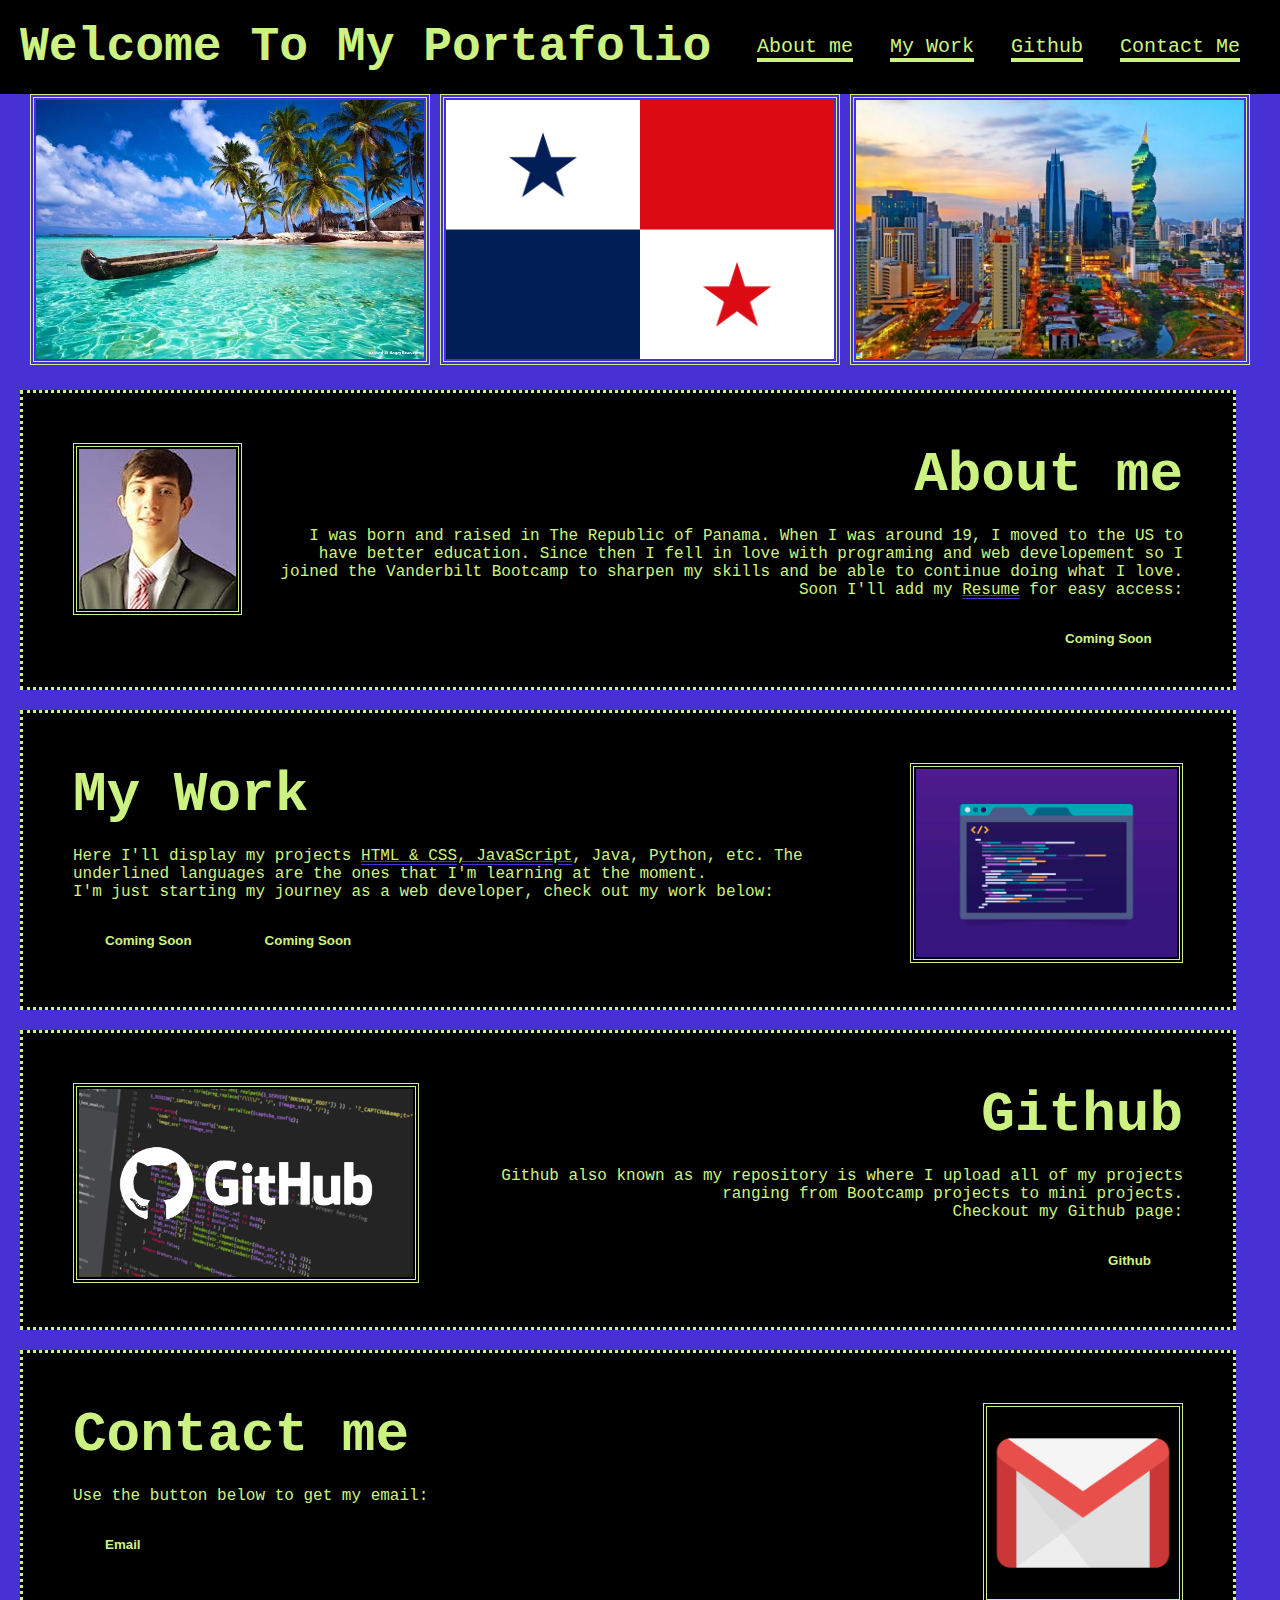
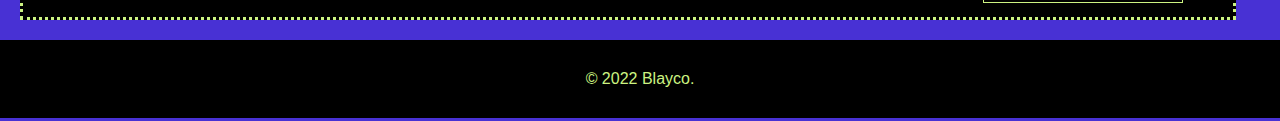
==== Index.html @ fefa93a5 "Fixed Contact nav link and added a added some test code to media Queiry" ====
<!DOCTYPE html>
<html lang="eng">

<head>
    <meta charset="UTF-8" />
    <meta name="viewport" content="width=device-width, initial-scale=1.0" />
    <title>Jose Blay's Portafolio</title>
    <!-- <link rel="stylesheet" href="./assets/css/reset.css" -->
    <link rel="stylesheet" href="./assets/css/styles.css" />
</head>

<body>
    <div class="top">
        <h1>Welcome To My Portafolio</h1>
        <div>
            <nav>
                <ul>
                    <li><a href="#aboutMe">About me</a></li>
                    <li><a href="#myWork">My Work</a></li>
                    <li><a href="#gitHub">Github</a></li>
                    <li><a href="#contact">Contact Me</a></li>
                </ul>
            </nav>   
        </div>
    </div>
    <div style="text-align: center;">
        <img src="./assets/images/Sanblas.jpeg" width="400">
        <img src="./assets/images/pty.png" width="400">
        <img src="./assets/images/city.jpeg" width="400">
    </div>
    <!--Resume-->
    <div class="content">
        <div id="aboutMe" class="aboutMe">
            <img src="./assets/images/hShot.jpg" class="float-left" />
            <h2>About me</h2>
            <p>
                I was born and raised in The Republic of Panama. When I was around 19, I moved to the US to have better education.
                Since then I fell in love with programing and web developement so I joined the Vanderbilt Bootcamp to sharpen my skills and be able to continue doing what I love.<br>
                Soon I'll add my <u class="underLine">Resume</u> for easy access:
            </p>
            <a href="#" target="_blank"><input type="button" value="Coming Soon"></a>
        </div> 

        <!--Work-->
        <div id="myWork" class="myWork">
            <img src="./assets/images/codeIMG.jpeg" alt="Work" class="float-right" />
            <h2>My Work</h2>
            <!--Im thinking of scrapping my work and just have my work be with gitHub as one-->
            <p>
                Here I'll display my projects <u class="underLine">HTML & CSS, JavaScript</u>, Java, Python, etc. The underlined languages are the ones that I'm learning at the moment.<br>
                I'm just starting my journey as a web developer, check out my work below:
            </p>
            <a href="#" target="_blank"><input type="button" value="Coming Soon"></a>
            <a href="#" target="_blank"><input type="button" value="Coming Soon"></a>
        </div>
   

        <!--gitHub-->
        <div id="gitHub" class="gitHub">
            <img src="./assets/images/githubIMG.jpeg" alt="Github logo" class="float-left" />
            <h2>Github</h2>
            <p>
                Github also known as my repository is where I upload all of my projects ranging from Bootcamp projects to mini projects.<br> 
                Checkout my Github page:
            </p>
            <a href="https://github.com/JBlay10" target="_blank"><input type="button" value="Github"></a>
        </div>

        <!--Contact Me-->
        <div id="contact" class="contact">
            <img src="./assets/images/gmail.png" alt="Gmail logo" class="float-right" />
            <h2>Contact me</h2>
            <p>Use the button below to get my email:</p>
            <a href="mailto:joseblay10@gmail.com" target="_blank"><input type="button" value="Email"></a>
        </div>
    </div>
    <div class="footer">
        <p>
            &copy; 2022 Blayco.
        </p>
    </div>



</body>

</html>
---- assets/css/styles.css ----
/* Green for text and blue for background */
:root{
    --blue: #4831D4;
    --green: #CCF381;
    --font: 'OCR A Std', monospace;
    --purple: #cf00ff;
}

*{
    box-sizing: border-box;
    padding: 0;
    margin: 0;
}

body {
    font-family: var(--font); 
   /* background-color: #AEADA3; */
   background-color: var(--blue);
}
img {
    border: 4px double var(--green);
    padding: 2px;
}

/* Header */
.top {
    padding: 20px;
    font-family: var(--font);
    background-color: black;
    color:  var(--green);
}

.top h1 {
    display: inline-block;
    font-size: 48px;
}

.top div {
    padding-top: 15px;
    margin-right: 20px;
    float: right;
    font-family: var(--font);
    font-size: 20px;
}

.top div nav ul {
    list-style-type: none;
}

.top div nav ul li {
    display: inline-block;
    margin-left: 25px;
    cursor: pointer;
    border-bottom: 4px solid var(--green);
}

.top div nav ul li:hover {
    border-bottom: 4px double var(--blue);
    cursor: pointer;
    border-left: 4px double var(--blue);
}

a {
    color: var(--green);
    text-decoration: none;
}

p{
    font-size: 16px;
}

input {
    max-width: 150px;
    max-height: 50px;
    border: 2px solid transparent;
    background-color: transparent;
    border-radius: 4px;
    box-shadow: inset 0 0 0 0 transparent;
    transition: ease-out .4s;
    color: var(--green);
    font-weight: bolder;
    margin-top: 17px;
    padding: 13px 30px;
}

input:hover {
    box-shadow: inset 150px 0 0 0 var(--green);
    border: 2px solid var(--green);
    color: var(--blue);
    cursor: pointer;
}

/* Below the header 


/* Floats are for the positioning of the images of content boxes */
.float-left {
    float: left;
    margin-right: 25px;
}

.float-right {
    float: right;
    margin-left: 25px;
}

.content {
    max-width: 95%; /* add 25% more if needed */
    display: inline-flexbox;
    margin-left: 20px;
}

/* Combined Resume with aboutme */
.aboutMe {
    margin-top: 20px;
    margin-bottom: 20px;
    text-align: right;
    padding: 50px;
    max-height: 300px;
    font-family: var(--font);
    border-style: dotted;
    border-width: 3px;
    border-color: var(--green);
    background-color: black;
    color: var(--green);
}

.aboutMe h2 {
    margin-bottom: 20px;
    font-size: 56px;
    text-align: right;
}

.aboutMe img {
    max-height: 200px;
}

/* My Work */
.myWork {
    margin-bottom: 20px;
    text-align: left;
    padding: 50px;
    max-height: 300px;
    font-family: var(--font);
    background-color: var(--blue);
    background-color: black;
    color: var(--green);
    border-style: dotted;
    border-width: 3px;
    border-color: var(--green);
}

.myWork h2 {
    margin-bottom: 20px;
    font-size: 56px;
}

.myWork img{
    max-height: 200px;
}

/* Github */
.gitHub {
    margin-bottom: 20px;
    text-align: right;
    padding: 50px;
    max-height: 300px;
    font-family: var(--font);
    background-color: black;
    color: var(--green);
    border-style: dotted;
    border-width: 3px;
    border-color: var(--green);
}

.gitHub h2 {
    margin-bottom: 20px;
    font-size: 56px;
}

.gitHub img {
    max-height: 200px;
}

/* Ways to Contact me */
.contact {
    margin-bottom: 20px;
    padding: 50px;
    max-height: 300px;
    font-family: var(--font);
    background-color: black;
    color: var(--green);
    border-style: dotted;
    border-width: 3px;
    border-color: var(--green);
}

.contact h2 {
    margin-bottom: 20px;
    font-size: 56px;
}

.contact img {
    max-height: 200px;
}

/* Footer */
.footer {
    padding: 30px;
    clear: both;
    font-family: 'Trebuchet MS', 'Lucida Sans Unicode', 'Lucida Grande', 'Lucida Sans', Arial, sans-serif;
    text-align: center;
    background-color: black;
    color: var(--green);
}

footer h2 {
    font-size: 20px;
}

.underLine {
    text-decoration-line: underline;
    text-decoration-style: double;
    text-decoration-color: var(--blue);
}

@media screen and (min-width: 400px) and (max-width: 782px) {
    body {
        font-size: 20px;
    }

    .content {
        min-width: 25%; /* add 25% more if needed */
        display: inline-flexbox;
        margin-left: 20px;
    }

   /* .contact img {
        max-height: 100px;
    }
    */
}
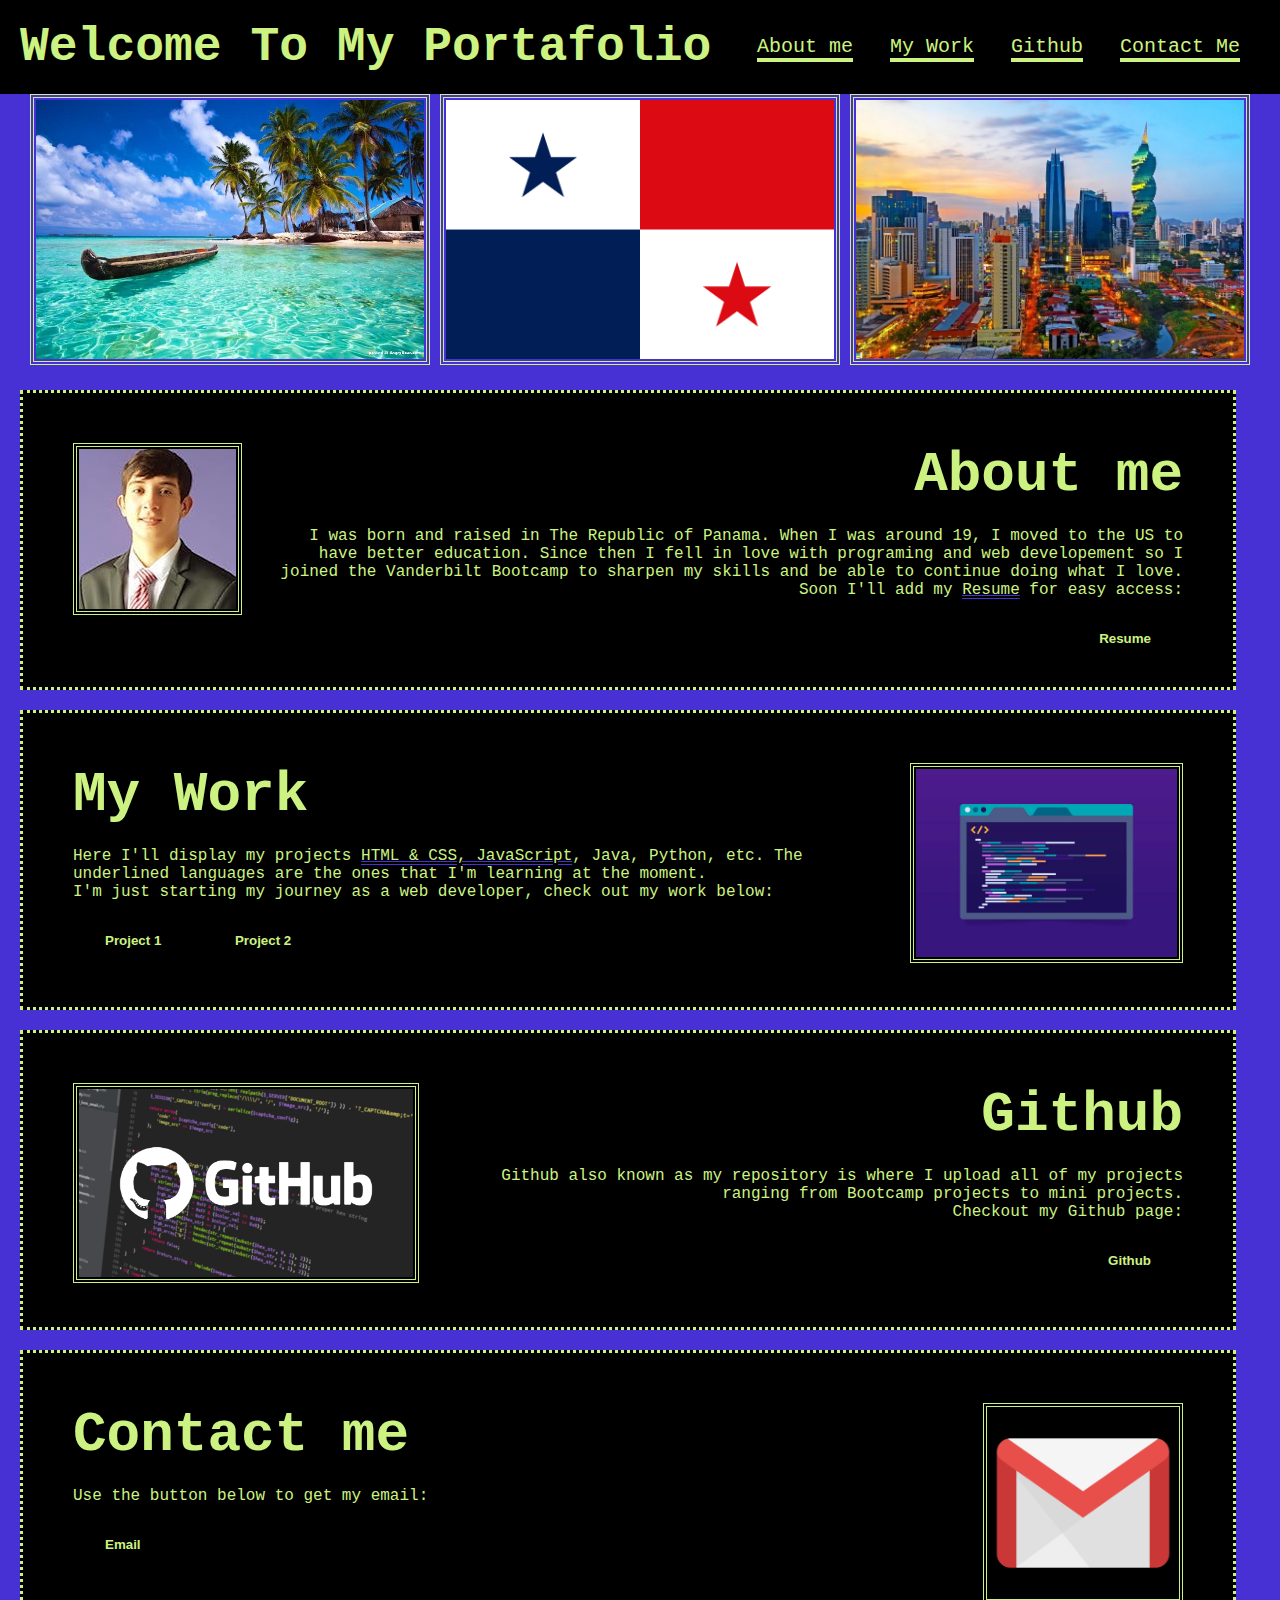
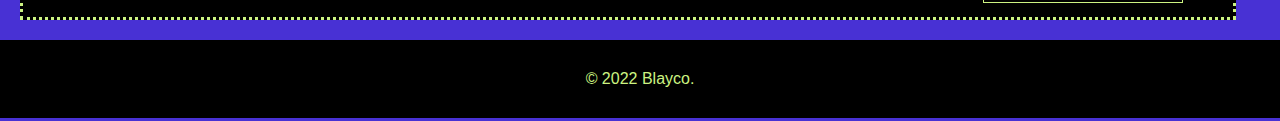
==== commit cc998b3a: "Add placeholders for Project 1, 2 and Resume" ====
--- a/Index.html
+++ b/Index.html
@@ -38,7 +38,8 @@
                 Since then I fell in love with programing and web developement so I joined the Vanderbilt Bootcamp to sharpen my skills and be able to continue doing what I love.<br>
                 Soon I'll add my <u class="underLine">Resume</u> for easy access:
             </p>
-            <a href="#" target="_blank"><input type="button" value="Coming Soon"></a>
+            <!--Add href="#" for resume link-->
+            <a target="_blank"><input type="button" value="Resume"></a>
         </div> 
 
         <!--Work-->
@@ -50,8 +51,9 @@
                 Here I'll display my projects <u class="underLine">HTML & CSS, JavaScript</u>, Java, Python, etc. The underlined languages are the ones that I'm learning at the moment.<br>
                 I'm just starting my journey as a web developer, check out my work below:
             </p>
-            <a href="#" target="_blank"><input type="button" value="Coming Soon"></a>
-            <a href="#" target="_blank"><input type="button" value="Coming Soon"></a>
+            <!--Add href="#" when adding back the link for the projects-->
+            <a target="_blank"><input type="button" value="Project 1"></a>
+            <a target="_blank"><input type="button" value="Project 2"></a>
         </div>
    
 
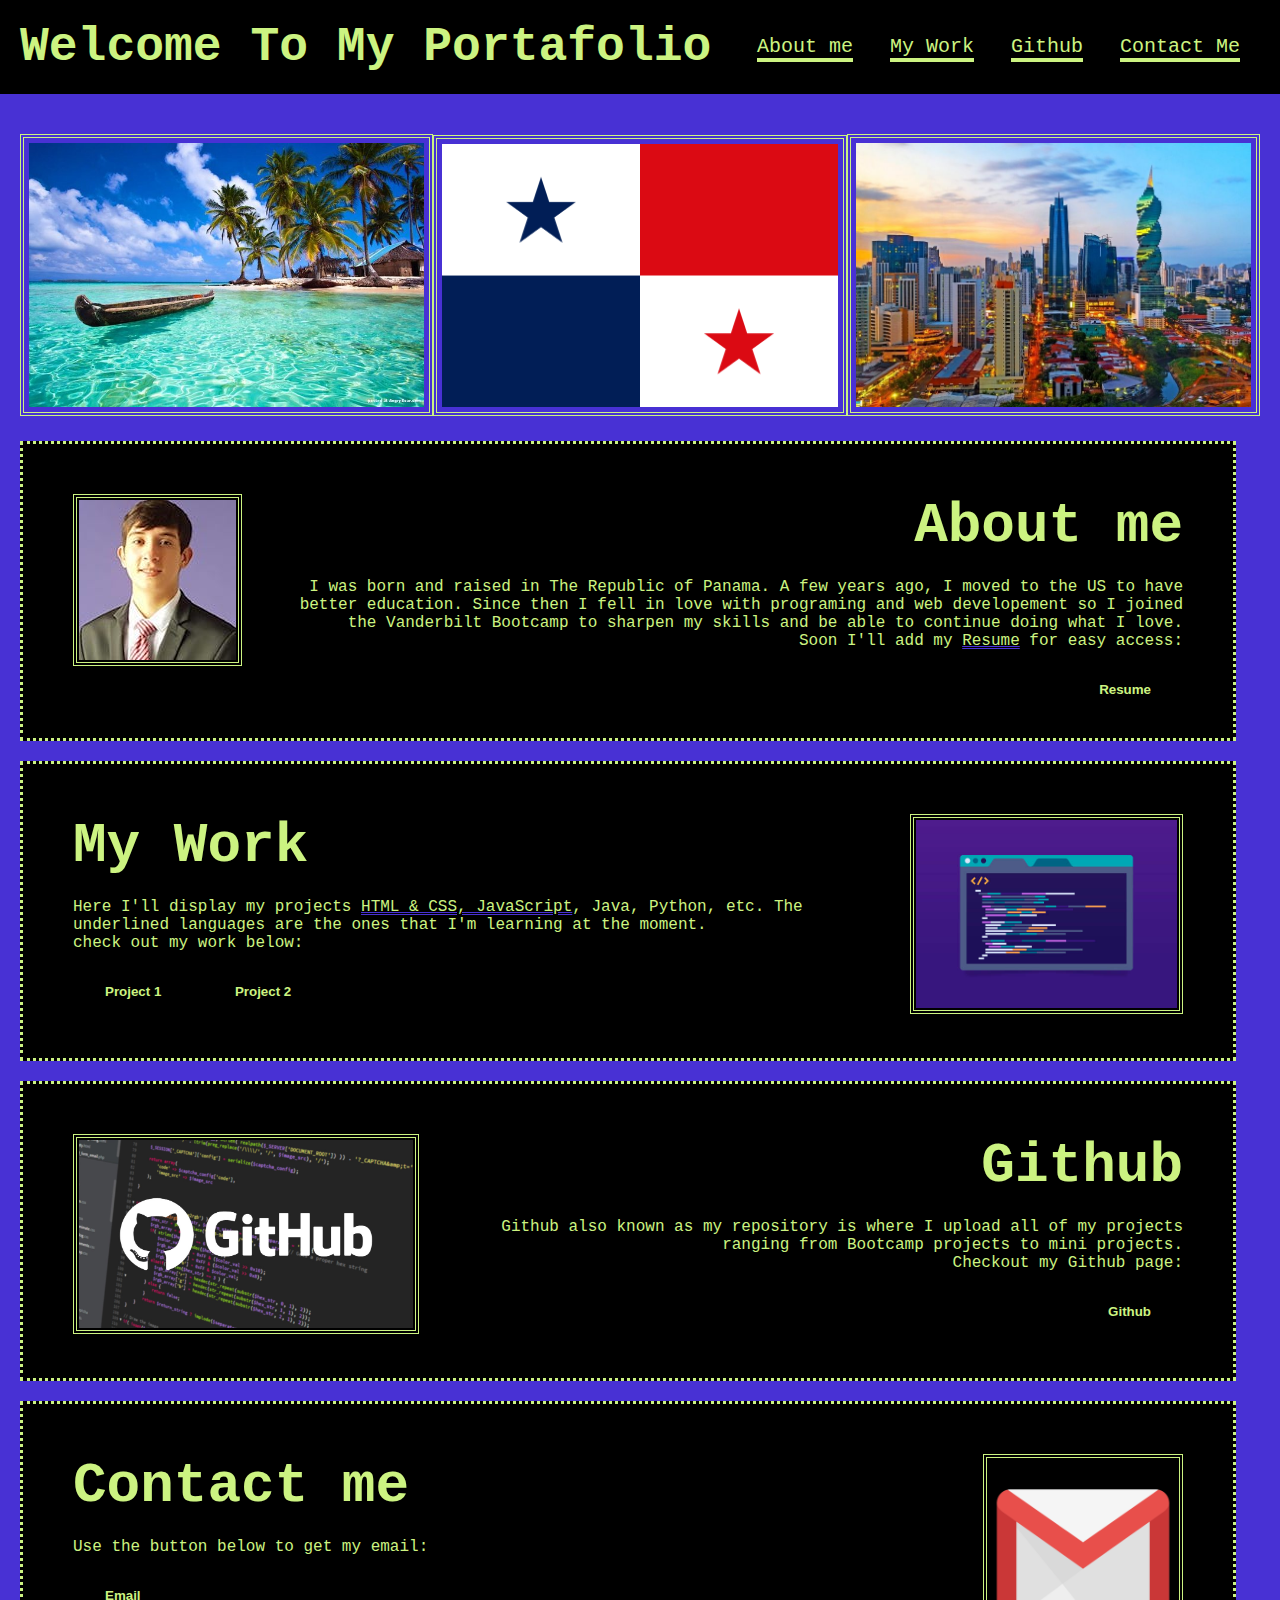
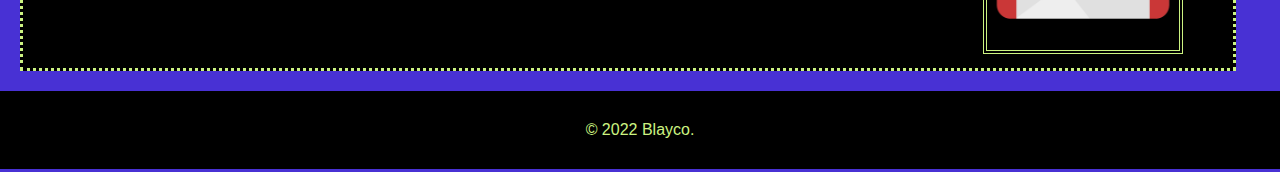
==== commit 3f553456: "Added a class to make imgs responsive and CSS finished media queiry for small devices, made display " ====
--- a/Index.html
+++ b/Index.html
@@ -23,18 +23,19 @@
             </nav>   
         </div>
     </div>
-    <div style="text-align: center;">
-        <img src="./assets/images/Sanblas.jpeg" width="400">
-        <img src="./assets/images/pty.png" width="400">
-        <img src="./assets/images/city.jpeg" width="400">
+<!--________________ Below Header Images __________________-->
+    <div class="responsive">
+        <img src="./assets/images/Sanblas.jpeg" alt="San Blas">
+        <img src="./assets/images/pty.png" alt="PTY Flag">
+        <img src="./assets/images/city.jpeg" alt="PTY city"> 
     </div>
-    <!--Resume-->
+    <!--_________________ Resume ________________________-->
     <div class="content">
         <div id="aboutMe" class="aboutMe">
             <img src="./assets/images/hShot.jpg" class="float-left" />
             <h2>About me</h2>
             <p>
-                I was born and raised in The Republic of Panama. When I was around 19, I moved to the US to have better education.
+                I was born and raised in The Republic of Panama. A few years ago, I moved to the US to have better education.
                 Since then I fell in love with programing and web developement so I joined the Vanderbilt Bootcamp to sharpen my skills and be able to continue doing what I love.<br>
                 Soon I'll add my <u class="underLine">Resume</u> for easy access:
             </p>
@@ -49,7 +50,7 @@
             <!--Im thinking of scrapping my work and just have my work be with gitHub as one-->
             <p>
                 Here I'll display my projects <u class="underLine">HTML & CSS, JavaScript</u>, Java, Python, etc. The underlined languages are the ones that I'm learning at the moment.<br>
-                I'm just starting my journey as a web developer, check out my work below:
+                check out my work below:
             </p>
             <!--Add href="#" when adding back the link for the projects-->
             <a target="_blank"><input type="button" value="Project 1"></a>
--- a/assets/css/styles.css
+++ b/assets/css/styles.css
@@ -17,6 +17,7 @@
    /* background-color: #AEADA3; */
    background-color: var(--blue);
 }
+
 img {
     border: 4px double var(--green);
     padding: 2px;
@@ -31,7 +32,7 @@
 }
 
 .top h1 {
-    display: inline-block;
+    display: inline-flex;
     font-size: 48px;
 }
 
@@ -48,7 +49,7 @@
 }
 
 .top div nav ul li {
-    display: inline-block;
+    display: inline-flex;
     margin-left: 25px;
     cursor: pointer;
     border-bottom: 4px solid var(--green);
@@ -90,7 +91,20 @@
     cursor: pointer;
 }
 
-/* Below the header 
+/* Below the header */
+.responsive {
+    padding: 0px 20px;
+    display: inline-table;
+    margin-top: 20px;
+}
+
+.responsive img {
+    margin-top: 20px;
+    padding: 5px;
+    max-width: 33.33%;
+    max-height: auto;
+  /*  display: inline-table; */
+}
 
 
 /* Floats are for the positioning of the images of content boxes */
@@ -226,8 +240,82 @@
 
 @media screen and (min-width: 400px) and (max-width: 782px) {
     body {
-        font-size: 20px;
-    }
+        /*
+        
+        */
+    }
+
+    p{
+        font-size: 13px;
+    }
+/*-------------- Buttons ------------*/
+
+/*--------- Floats ------------------*/
+    .float-left {
+        float: left;
+        margin-right: 25px;
+    }
+
+    .float-right {
+        float: right;
+        margin-left: 25px;
+    }
+
+/*----------- Home Display IMGs --------------*/
+    .responsive {
+        padding: 0px 20px;
+        display: inline-table;
+        margin-top: 20px;
+    }
+
+    .responsive img {
+        max-width: 33.33%;
+       /* max-height: auto;
+        text-align: center; 
+        max-width: 50%;*/
+        max-height: auto;
+    }
+
+/*----------- Header --------------*/
+    .top {
+    padding: 20px;
+    font-family: var(--font);
+    background-color: black;
+    color:  var(--green);
+    display: flex;
+    flex-direction: column;
+    align-items: center;
+    }
+
+    .top h1 {
+        font-size: 25px;
+    }
+
+    .top div {
+        padding-top: 15px;
+        margin-right: 20px;
+        margin-top: 10px;
+        float: right;
+        font-family: var(--font);
+        font-size: 10px;
+    }
+
+    .top div nav ul {
+        list-style-type: none;
+    }
+
+    .top div nav ul li {
+        margin-left: 25px;
+        cursor: pointer;
+        border-bottom: 4px solid var(--green);
+    }
+
+    .top div nav ul li:hover {
+        border-bottom: 4px double var(--blue);
+        cursor: pointer;
+        border-left: 4px double var(--blue);
+    }
+
 
     .content {
         min-width: 25%; /* add 25% more if needed */
@@ -235,9 +323,99 @@
         margin-left: 20px;
     }
 
-   /* .contact img {
+    /*-------- About me ------------*/
+    .aboutMe {
+        margin-bottom: 20px;
+        text-align: right;
+        padding: 25px;
+        min-height: 150px;
+        font-family: var(--font);
+        background-color: black;
+        color: var(--green);
+        border-style: dotted;
+        border-width: 3px;
+        border-color: var(--green);
+    }
+
+    .aboutMe h2 {
+        margin-bottom: 20px;
+        font-size: 20px;
+    }
+
+    .aboutMe img {
+        max-height: 130px;
+    }
+
+    /*-------------- My Work -----------------*/
+    .myWork {
+        margin-bottom: 20px;
+        text-align: justify;
+        padding: 25px;
+        min-height: 150px;
+        font-family: var(--font);
+        background-color: black;
+        color: var(--green);
+        border-style: dotted;
+        border-width: 3px;
+        border-color: var(--green);
+    }
+    
+    .myWork h2 {
+        margin-bottom: 20px;
+        font-size: 20px;
+    }
+    
+
+    .myWork img {
         max-height: 100px;
     }
-    */
-}
-
+
+    /*------------ Github ------------------*/
+    .gitHub {
+        margin-bottom: 20px;
+        text-align: right;
+        padding: 25px;
+        min-height: 150px;
+        font-family: var(--font);
+        background-color: black;
+        color: var(--green);
+        border-style: dotted;
+        border-width: 3px;
+        border-color: var(--green);
+    }
+
+    .gitHub h2 {
+        margin-bottom: 20px;
+        font-size: 20px;
+    }
+
+    .gitHub img {
+        max-height: 100px;
+    }
+
+    /*------------- Ways to Contact me --------*/
+    .contact {
+        margin-bottom: 20px;
+        padding: 25px;
+        min-height: 150px;
+        font-family: var(--font);
+        background-color: black;
+        color: var(--green);
+        border-style: dotted;
+        border-width: 3px;
+        border-color: var(--green);
+    }
+    
+    .contact h2 {
+        margin-bottom: 20px;
+        font-size: 20px;
+    }
+    
+
+    .contact img {
+        max-height: 100px;
+    }
+    
+
+}
+
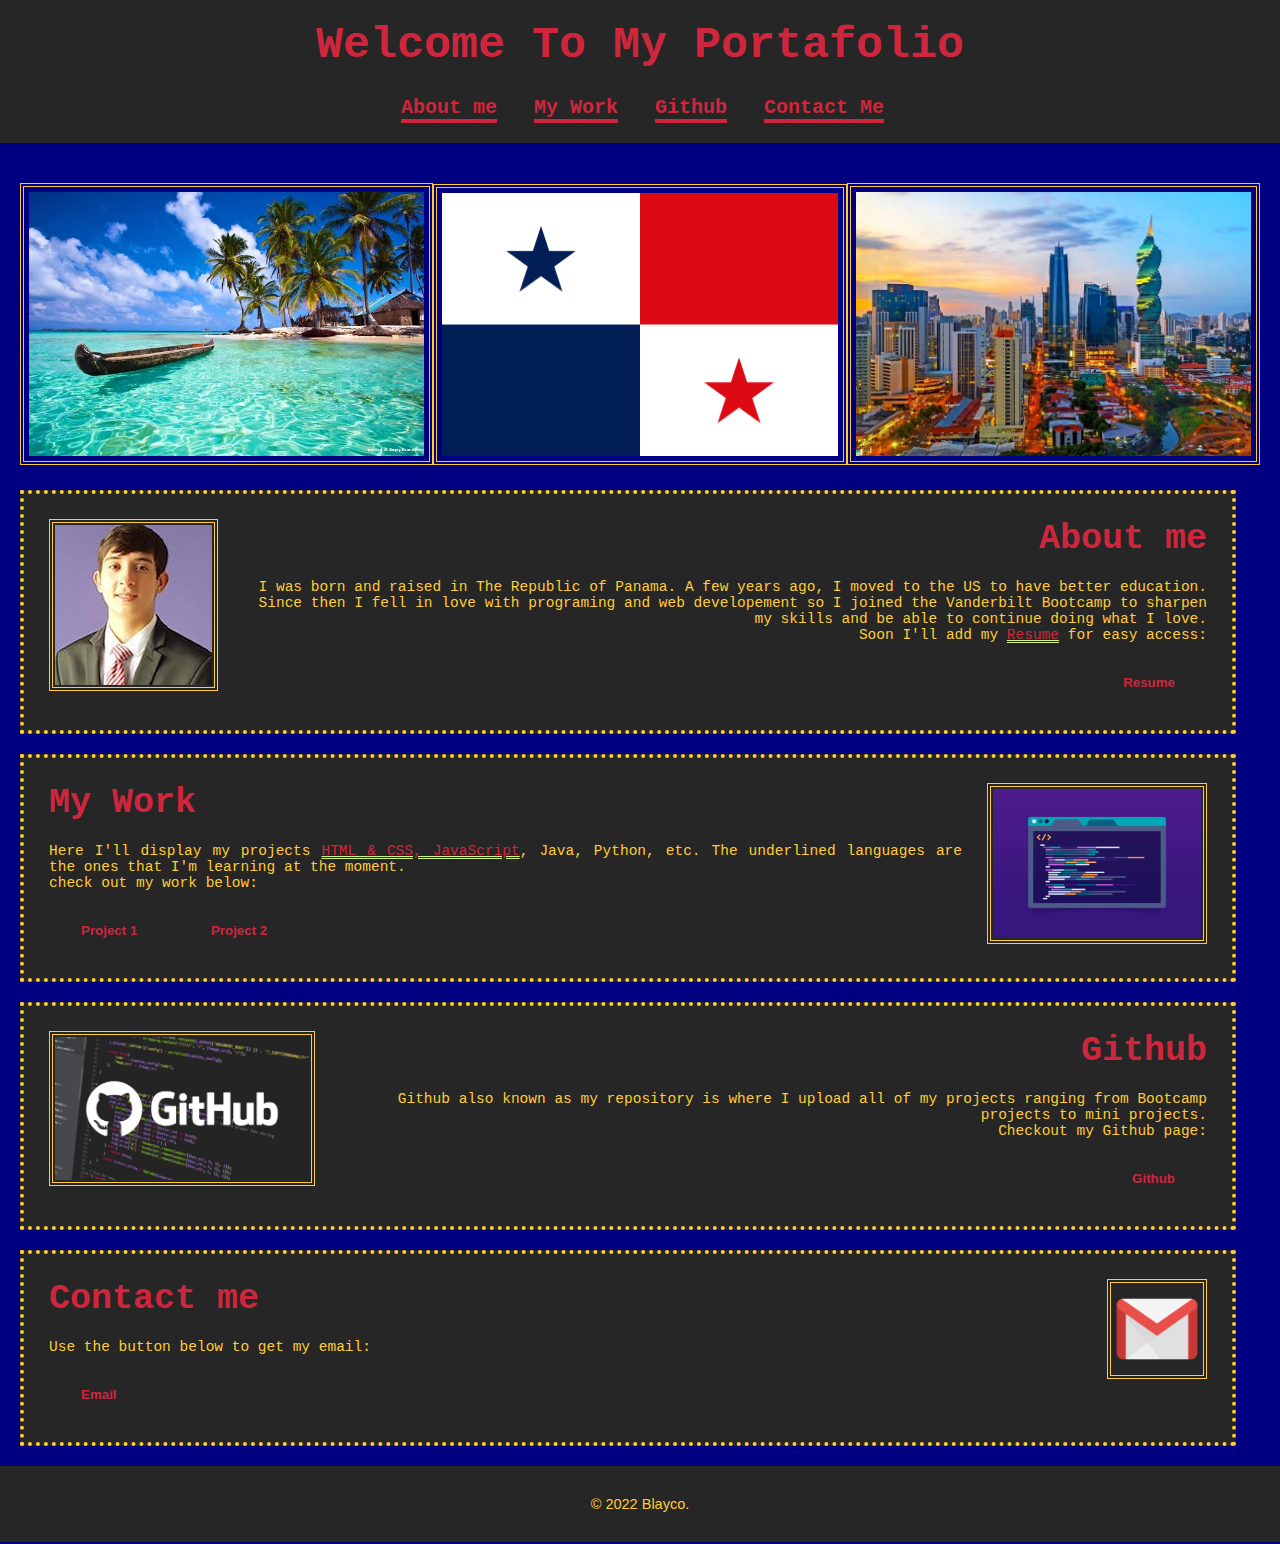
==== commit b548accf: "Project 1 url clickable" ====
--- a/Index.html
+++ b/Index.html
@@ -53,7 +53,7 @@
                 check out my work below:
             </p>
             <!--Add href="#" when adding back the link for the projects-->
-            <a target="_blank"><input type="button" value="Project 1"></a>
+            <a href="https://tierney03.github.io/OneStop/" target="_blank"><input type="button" value="Project 1"></a>
             <a target="_blank"><input type="button" value="Project 2"></a>
         </div>
    
--- a/assets/css/styles.css
+++ b/assets/css/styles.css
@@ -4,6 +4,10 @@
     --green: #CCF381;
     --font: 'OCR A Std', monospace;
     --purple: #cf00ff;
+    --darkSmoke: #262626;
+    --sun: #FFCC33;
+    --red: #D0263D;
+    --Darkblue: #000080;
 }
 
 *{
@@ -248,7 +252,6 @@
     p{
         font-size: 13px;
     }
-/*-------------- Buttons ------------*/
 
 /*--------- Floats ------------------*/
     .float-left {
@@ -288,7 +291,7 @@
     }
 
     .top h1 {
-        font-size: 25px;
+        font-size: 28px;
     }
 
     .top div {
@@ -297,7 +300,7 @@
         margin-top: 10px;
         float: right;
         font-family: var(--font);
-        font-size: 10px;
+        font-size: 15px;
     }
 
     .top div nav ul {
@@ -316,11 +319,12 @@
         border-left: 4px double var(--blue);
     }
 
-
+/*----------- Main content ----------- */
     .content {
-        min-width: 25%; /* add 25% more if needed */
+        min-width: 30%; /* add 25% more if needed */
         display: inline-flexbox;
         margin-left: 20px;
+        margin-right: 20px;
     }
 
     /*-------- About me ------------*/
@@ -343,7 +347,7 @@
     }
 
     .aboutMe img {
-        max-height: 130px;
+        max-height: 125px;
     }
 
     /*-------------- My Work -----------------*/
@@ -419,3 +423,244 @@
 
 }
 
+@media screen and (min-width: 782px) and (max-width: 1339px) {
+    body {
+        background-color: #000080;
+    }
+    
+    p{
+        font-size: 14.5px;
+        color: var(--sun);
+    }
+
+    a {
+        color: var(--red);
+        font-weight: bold;
+    }
+    img {
+        border: 4px double var(--sun);
+        padding: 2px;
+    }
+
+    u {
+        color: var(--red);
+    }
+
+    h2 {
+        color: var(--red);
+    }
+
+/*-------------- Buttons ------------*/
+    input {
+        max-width: 150px;
+        max-height: 50px;
+        border: 2px solid transparent;
+        background-color: transparent;
+        border-radius: 4px;
+        box-shadow: inset 0 0 0 0 transparent;
+        transition: ease-out .4s;
+        color: var(--red);
+        font-weight: bolder;
+        margin-top: 17px;
+        padding: 13px 30px;
+    }
+    
+    input:hover {
+        box-shadow: inset 150px 0 0 0 var(--red);
+        border: 2px solid var(--red);
+        color: var(--sun);
+        cursor: pointer;
+    }
+
+/*--------- Floats ------------------*/
+    .float-left {
+        float: left;
+        margin-right: 25px;
+    }
+
+    .float-right {
+        float: right;
+        margin-left: 25px;
+    }
+
+/*----------- Home Display IMGs --------------*/
+    .responsive {
+        padding: 0px 20px;
+        display: inline-table;
+        margin-top: 20px;
+    }
+
+    .responsive img {
+        max-width: 33.33%;
+        max-height: auto;
+    }
+
+/*----------- Header --------------*/
+    .top {
+    padding: 20px;
+    font-family: var(--font);
+    background-color: var(--darkSmoke);
+    color:  var(--red);
+    display: flex;
+    flex-direction: column;
+    align-items: center;
+    }
+
+    .top h1 {
+        font-size: 45px;
+    }
+
+    .top div {
+        padding-top: 15px;
+        margin-right: 20px;
+        margin-top: 10px;
+        float: right;
+        font-family: var(--font);
+        font-size: 20px;
+    }
+
+    .top div nav ul {
+        list-style-type: none;
+    }
+
+    .top div nav ul li {
+        margin-left: 25px;
+        cursor: pointer;
+        border-bottom: 4px solid var(--red);
+    }
+
+    .top div nav ul li:hover {
+        border-bottom: 4px double var(--sun);
+        cursor: pointer;
+        border-left: 4px double var(--sun);
+    }
+
+/*----------- Main content ----------- */
+    .content {
+        min-width: 30%; /* add 25% more if needed */
+        display: inline-flexbox;
+        margin-left: 20px;
+        margin-right: 20px;
+    }
+
+    /*-------- About me ------------*/
+    .aboutMe {
+        margin-bottom: 20px;
+        text-align: right;
+        padding: 25px;
+        min-height: 150px;
+        font-family: var(--font);
+        background-color: var(--darkSmoke);
+        color: var(--sun);
+        border-style: dotted;
+        border-width: 4px;
+        border-color: var(--sun);
+    }
+
+    .aboutMe h2 {
+        margin-bottom: 20px;
+        font-size: 35px; 
+
+    }
+
+    .aboutMe img {
+      /*  max-height: 130px; */
+        max-width: 19%;
+        max-height: auto;
+    }
+
+    /*-------------- My Work -----------------*/
+    .myWork {
+        margin-bottom: 20px;
+        text-align: justify;
+        padding: 25px;
+        min-height: 150px;
+        font-family: var(--font);
+        background-color: var(--darkSmoke);
+        color: var(--red);
+        border-style: dotted;
+        border-width: 4px;
+        border-color: var(--sun);
+    }
+    
+    .myWork h2 {
+        margin-bottom: 20px;
+        font-size: 35px;
+    }
+    
+
+    .myWork img {
+        /* max-height: 100px; */
+        max-width: 19%;
+        max-height: auto;
+
+    }
+
+    /*------------ Github ------------------*/
+    .gitHub {
+        margin-bottom: 20px;
+        text-align: right;
+        padding: 25px;
+        min-height: 150px;
+        font-family: var(--font);
+        background-color: var(--darkSmoke);
+        color: var(--green);
+        border-style: dotted;
+        border-width: 4px;
+        border-color: var(--sun);
+    }
+
+    .gitHub h2 {
+        margin-bottom: 20px;
+        font-size: 35px;
+    }
+
+    .gitHub img {
+        max-width: 23%;
+        max-height: auto;
+    }
+
+    /*------------- Ways to Contact me --------*/
+    .contact {
+        margin-bottom: 20px;
+        padding: 25px;
+        min-height: 150px;
+        font-family: var(--font);
+        background-color: var(--darkSmoke);
+        color: var(--red);
+        border-style: dotted;
+        border-width: 4px;
+        border-color: var(--sun);
+    }
+    
+    .contact h2 {
+        margin-bottom: 20px;
+        font-size: 35px;
+    }
+    
+
+    .contact img {
+        max-height: 100px;
+    }
+    
+    /* Footer */
+    .footer {
+        padding: 30px;
+        clear: both;
+        font-family: 'Trebuchet MS', 'Lucida Sans Unicode', 'Lucida Grande', 'Lucida Sans', Arial, sans-serif;
+        text-align: center;
+        background-color: var(--darkSmoke);
+        color: var(--red);
+    }
+
+    footer h2 {
+        font-size: 20px;
+    }
+
+    .underLine {
+        text-decoration-line: underline;
+        text-decoration-style: double;
+        text-decoration-color: var(--green);
+    }
+
+}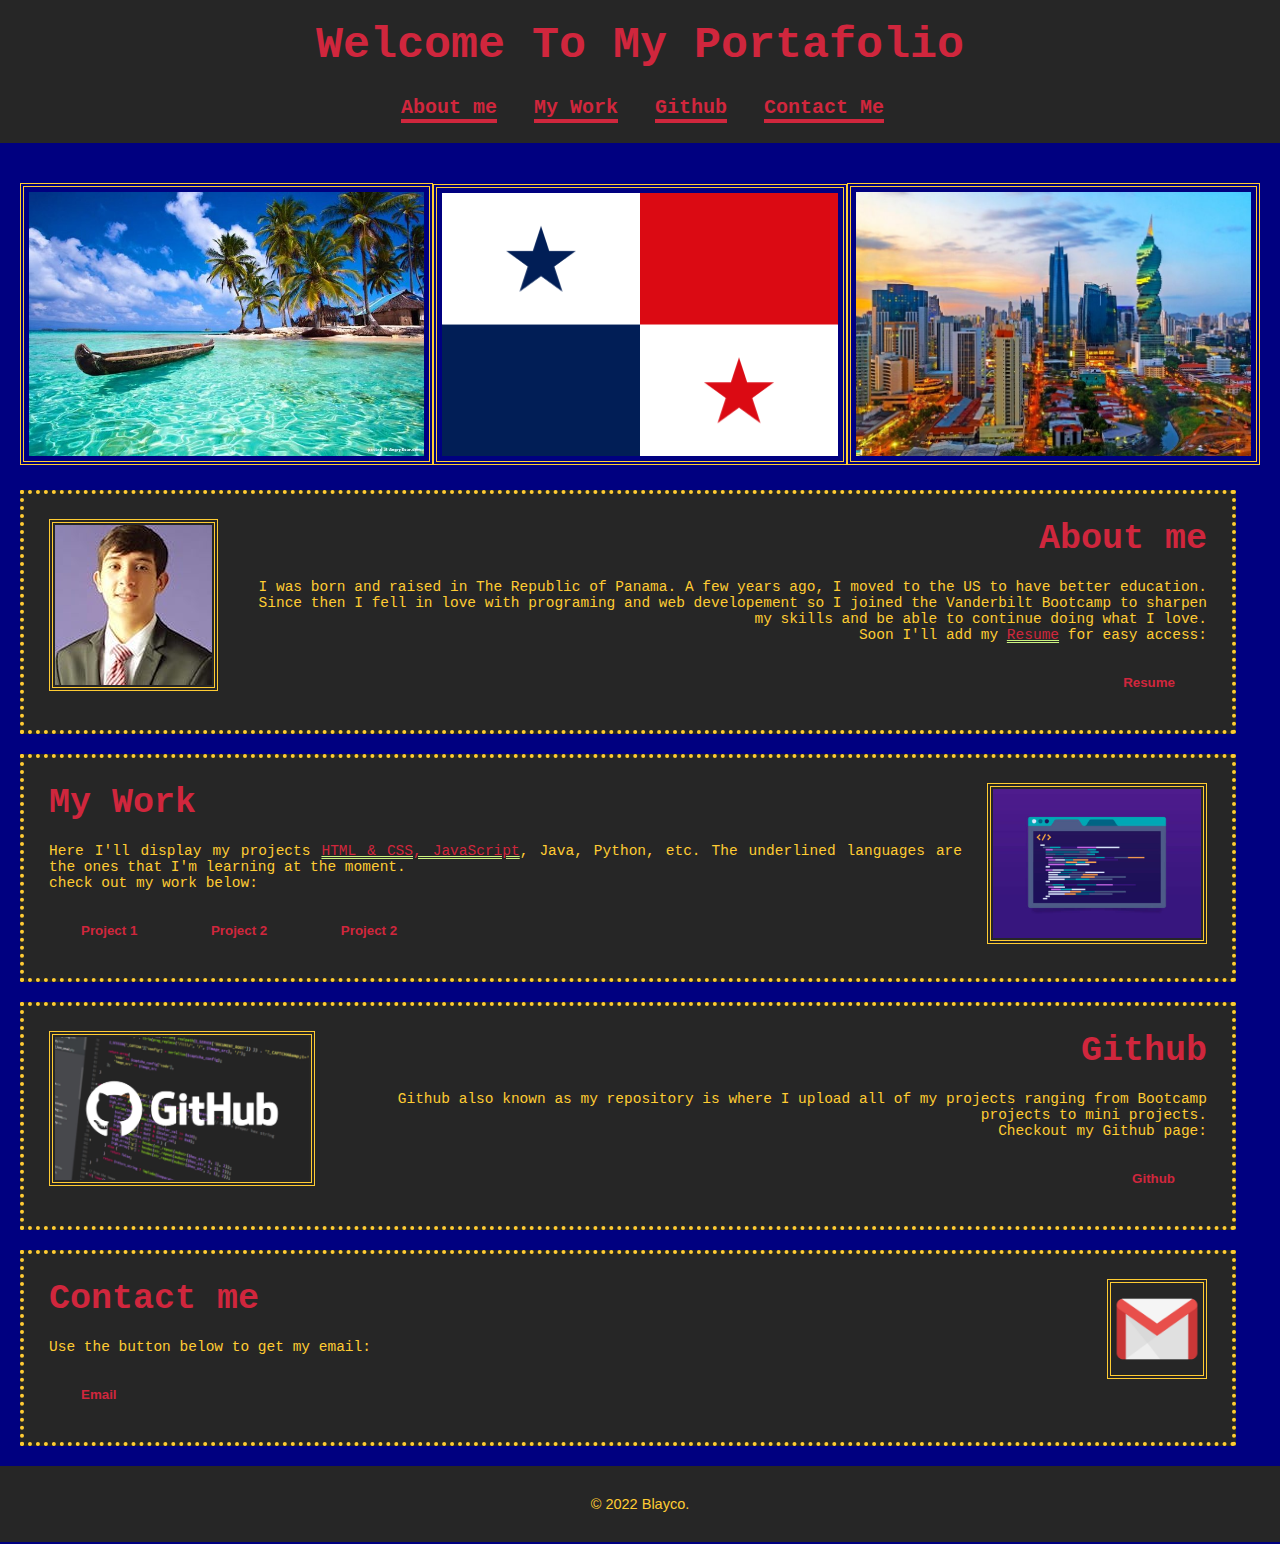
==== commit f4bcfb07: "added 3rd project" ====
--- a/Index.html
+++ b/Index.html
@@ -54,9 +54,9 @@
             </p>
             <!--Add href="#" when adding back the link for the projects-->
             <a href="https://tierney03.github.io/OneStop/" target="_blank"><input type="button" value="Project 1"></a>
-            <a target="_blank"><input type="button" value="Project 2"></a>
+            <a href="https://mighty-plateau-36759.herokuapp.com/" target="_blank"><input type="button" value="Project 2"></a>
+            <a href="https://github.com/JBlay10/tapp-d-out" target="_blank"><input type="button" value="Project 2"></a>
         </div>
-   
 
         <!--gitHub-->
         <div id="gitHub" class="gitHub">
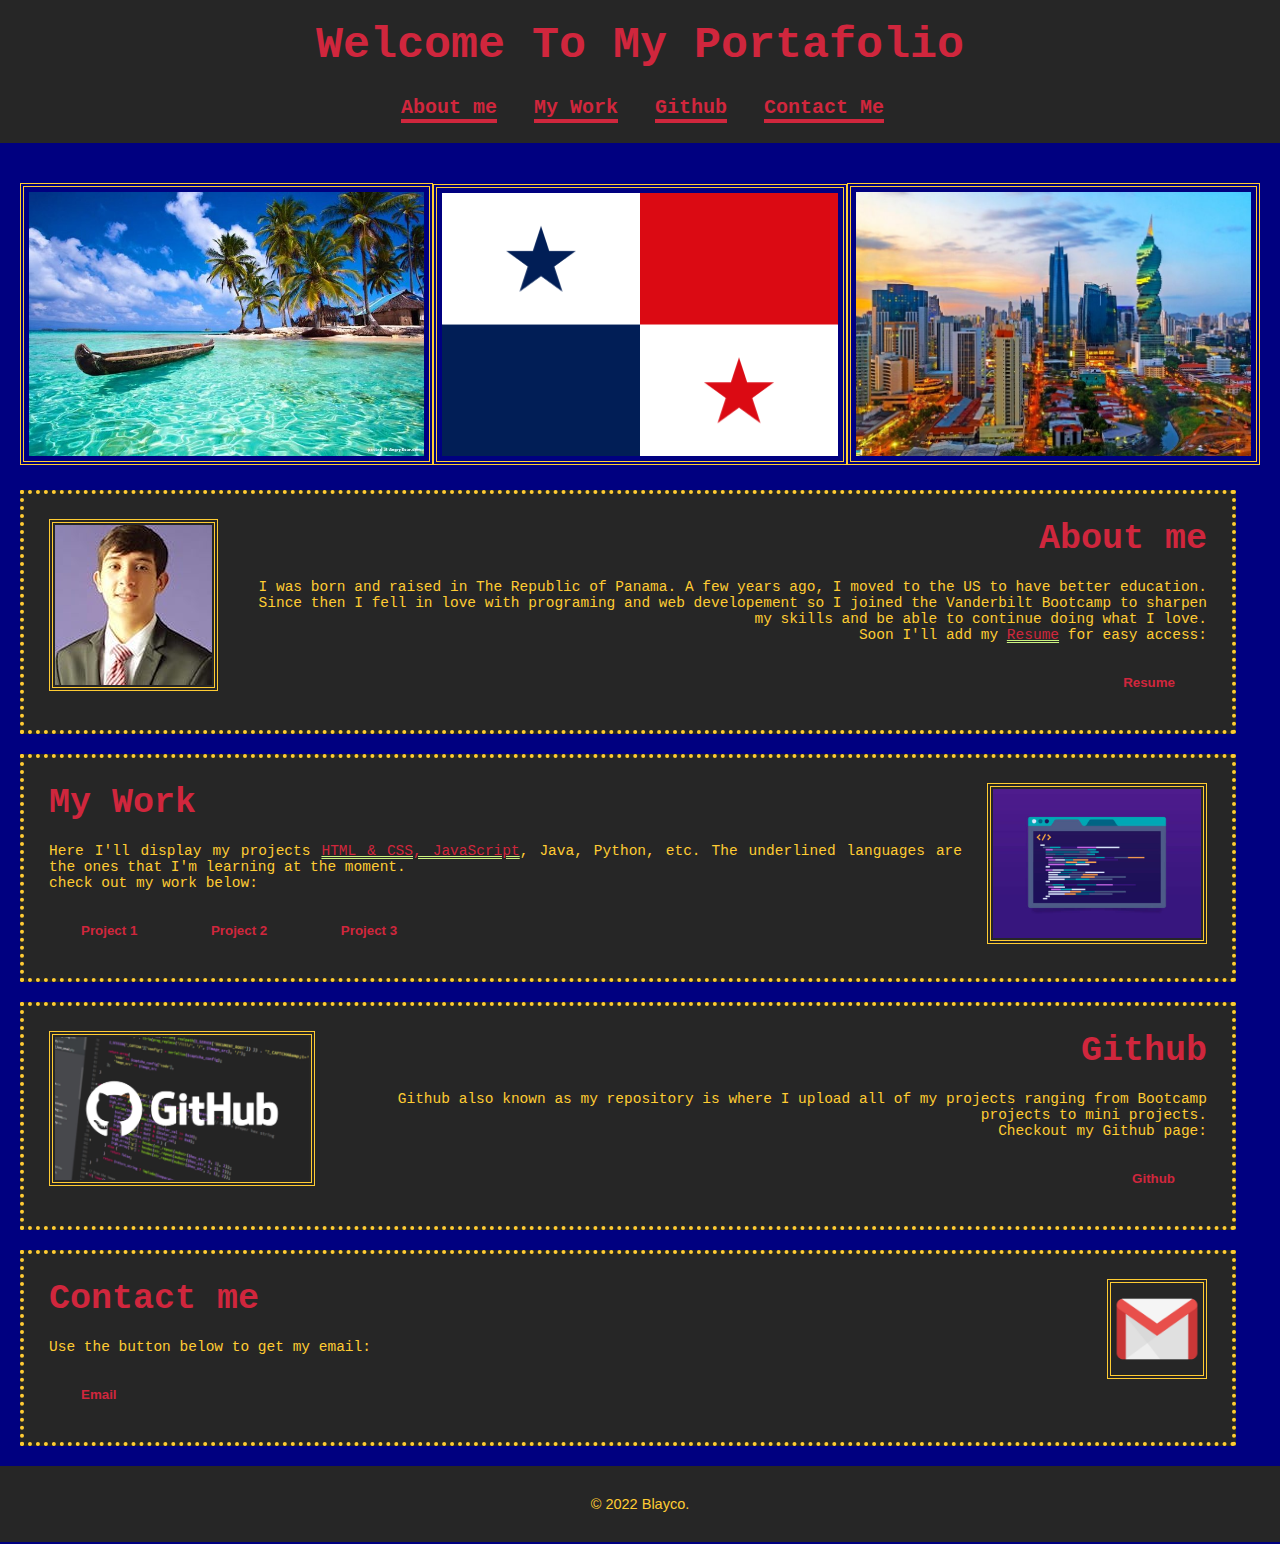
==== commit 6965880a: "added 3rd project" ====
--- a/Index.html
+++ b/Index.html
@@ -55,7 +55,7 @@
             <!--Add href="#" when adding back the link for the projects-->
             <a href="https://tierney03.github.io/OneStop/" target="_blank"><input type="button" value="Project 1"></a>
             <a href="https://mighty-plateau-36759.herokuapp.com/" target="_blank"><input type="button" value="Project 2"></a>
-            <a href="https://github.com/JBlay10/tapp-d-out" target="_blank"><input type="button" value="Project 2"></a>
+            <a href="https://github.com/JBlay10/tapp-d-out" target="_blank"><input type="button" value="Project 3"></a>
         </div>
 
         <!--gitHub-->
